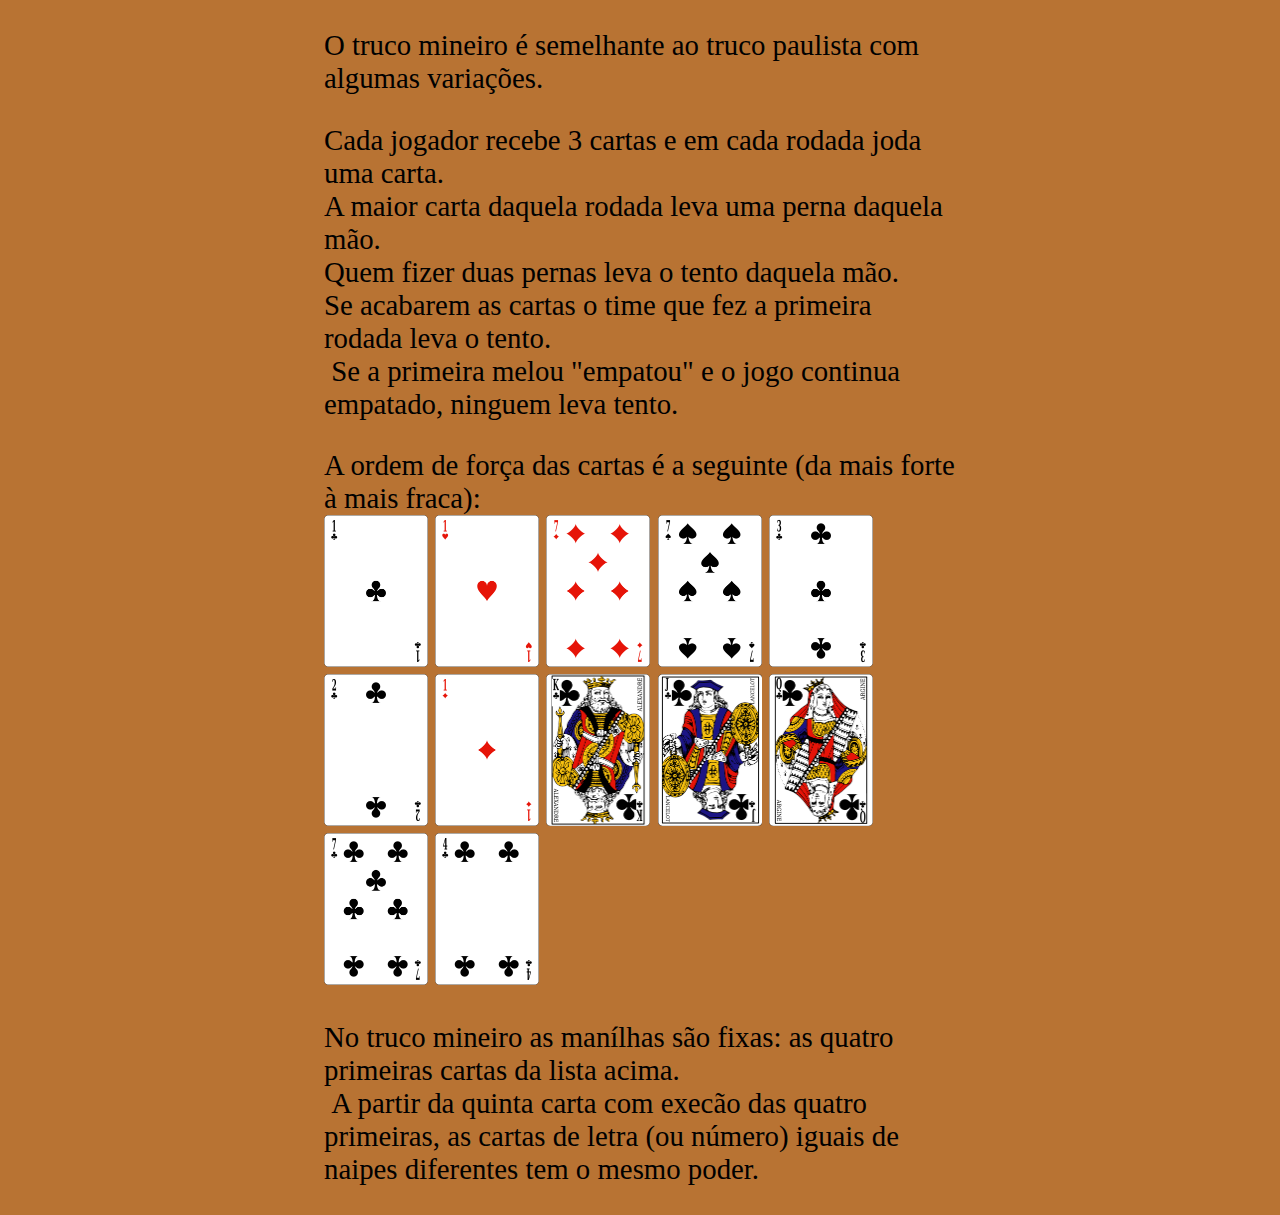
==== regras.html @ ae724a8b "first commit" ====
<!DOCTYPE html>
<html>
  <head>
    <meta charset="utf-8">
    <title>Truco!</title>
    <link rel="stylesheet" href="estilo.css" type="text/css"/>
  </head>
  <body>
   <div id="game">
    <p>
      O truco mineiro é semelhante ao truco paulista com algumas variações.
    </p>
    <p>
      Cada jogador recebe 3 cartas e em cada rodada joda uma carta.</br>
      A maior carta daquela rodada leva uma perna daquela mão.</br>
      Quem fizer duas pernas leva o tento daquela mão.</br>
      Se acabarem as cartas o time que fez a primeira rodada leva o tento.</br>
      &nbsp;Se a primeira melou "empatou" e o jogo continua empatado, ninguem leva tento.</br>
    </p>
    <p>
      A ordem de força das cartas é a seguinte (da mais forte à mais fraca):</br>
      <img src="img/A_zap.png">
      <img src="img/A_copas.png">
      <img src="img/7_ouro.png">
      <img src="img/7_espada.png">
      <img src="img/3_zap.png">
      <img src="img/2_zap.png">
      <img src="img/A_ouro.png">
      <img src="img/K_zap.png">
      <img src="img/J_zap.png">
      <img src="img/Q_zap.png">
      <img src="img/7_zap.png">
      <img src="img/4_zap.png">
    </p>
    <p>
      No truco mineiro as manílhas são fixas: as quatro primeiras cartas da lista acima.</br>
      &nbsp;A partir da quinta carta com execão das quatro primeiras, as cartas de letra (ou número) iguais de naipes diferentes tem o mesmo poder.
    </p>
   </div>
  </body>
</html>
---- estilo.css ----
section {
  font-family: Georgia, Serif;
  display: inline;
  float: left;
}

body {
  background: #b87333;
}

img {
  width: 104px;
  height: 152px;
}

a {
  color: #115522;
}

p {
  font-size: 180%;
}

.carta {
  width: 104px;
  height: 152px;
  display: inline-block;;
  margin: 12px;
}

.myBtn {
  margin: 8px;
  height: 40px;
  width: 110px;
}

.placar {
  color: #206515;
  margin: 9px;
}

#btn-truco {
  margin-top: 30px;
  background-color: red;
  border-color: red;
}

#status {
  color: #3020AA;
  font-size: 180%;
}

#computerpoints, #playerpoints {
    font-size: 140%;
}

#mesa {
  width: 290px;
  height: 340px;
  margin: 20px;
  background-color: green;
  padding: 20px;
  padding-left: 220px;
  padding-top: 40px;
}

#regras {
  margin-left: 9px;
  font-size: 100%;
}

#start_img {
  width: 600px;
  height: 497px;
}

#game {
  margin: auto;
  width: 50%;
}
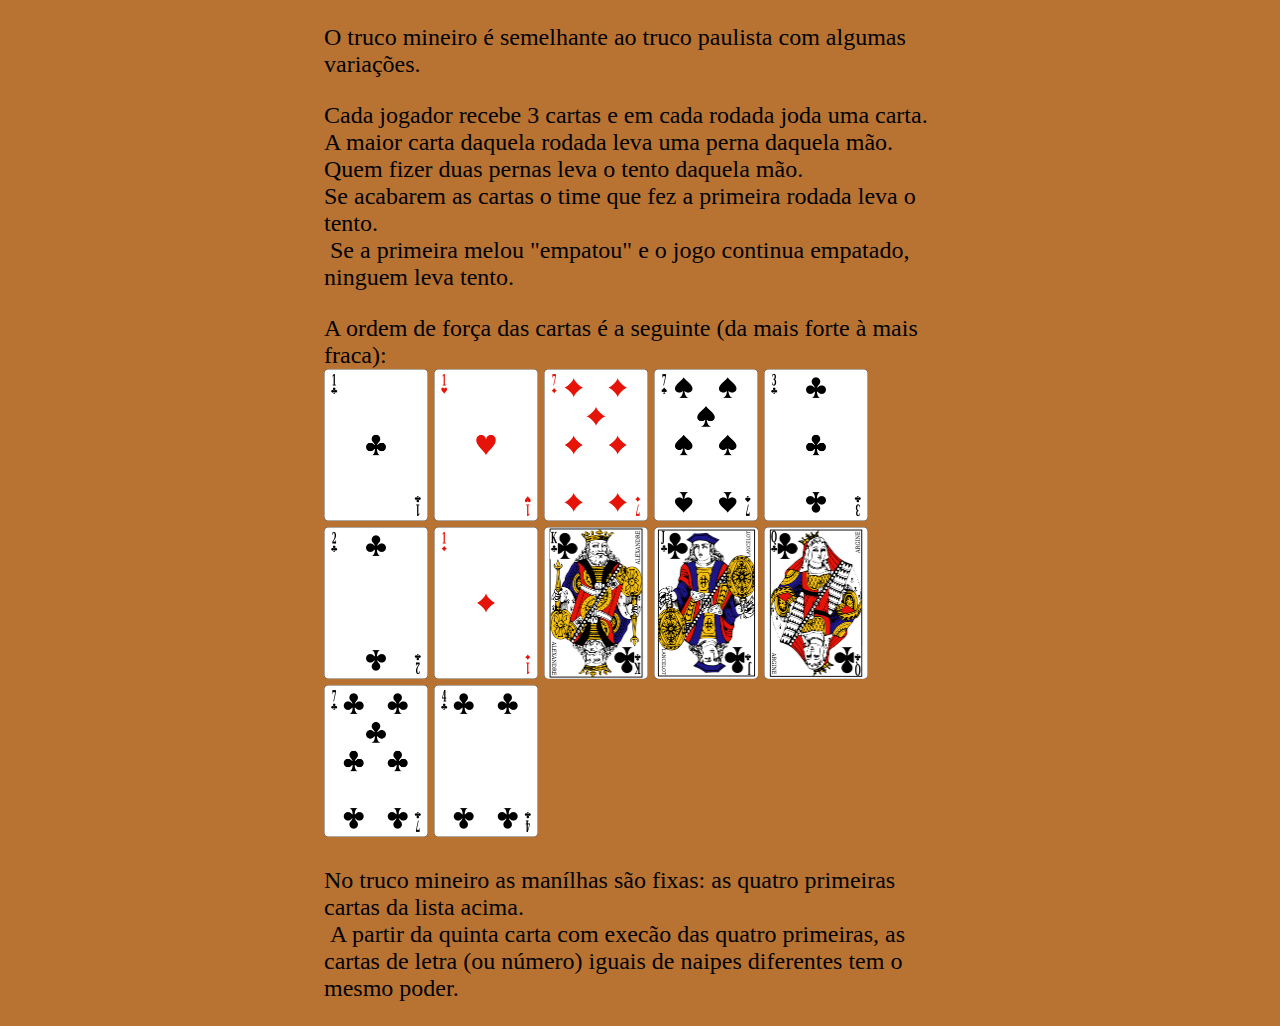
==== commit ce9fb081: "Add files via upload" ====
--- a/regras.html
+++ b/regras.html
@@ -7,17 +7,17 @@
   </head>
   <body>
    <div id="game">
-    <p>
+    <p ="pregras">
       O truco mineiro é semelhante ao truco paulista com algumas variações.
     </p>
-    <p>
+    <p ="pregras">
       Cada jogador recebe 3 cartas e em cada rodada joda uma carta.</br>
       A maior carta daquela rodada leva uma perna daquela mão.</br>
       Quem fizer duas pernas leva o tento daquela mão.</br>
       Se acabarem as cartas o time que fez a primeira rodada leva o tento.</br>
       &nbsp;Se a primeira melou "empatou" e o jogo continua empatado, ninguem leva tento.</br>
     </p>
-    <p>
+    <p ="pregras">
       A ordem de força das cartas é a seguinte (da mais forte à mais fraca):</br>
       <img src="img/A_zap.png">
       <img src="img/A_copas.png">
@@ -32,7 +32,7 @@
       <img src="img/7_zap.png">
       <img src="img/4_zap.png">
     </p>
-    <p>
+    <p ="pregras">
       No truco mineiro as manílhas são fixas: as quatro primeiras cartas da lista acima.</br>
       &nbsp;A partir da quinta carta com execão das quatro primeiras, as cartas de letra (ou número) iguais de naipes diferentes tem o mesmo poder.
     </p>
--- a/estilo.css
+++ b/estilo.css
@@ -18,7 +18,7 @@
 }
 
 p {
-  font-size: 180%;
+  font-size: 150%;
 }
 
 .carta {
@@ -37,6 +37,10 @@
 .placar {
   color: #206515;
   margin: 9px;
+}
+
+.pregras {
+  font-size: 180%;
 }
 
 #btn-truco {
